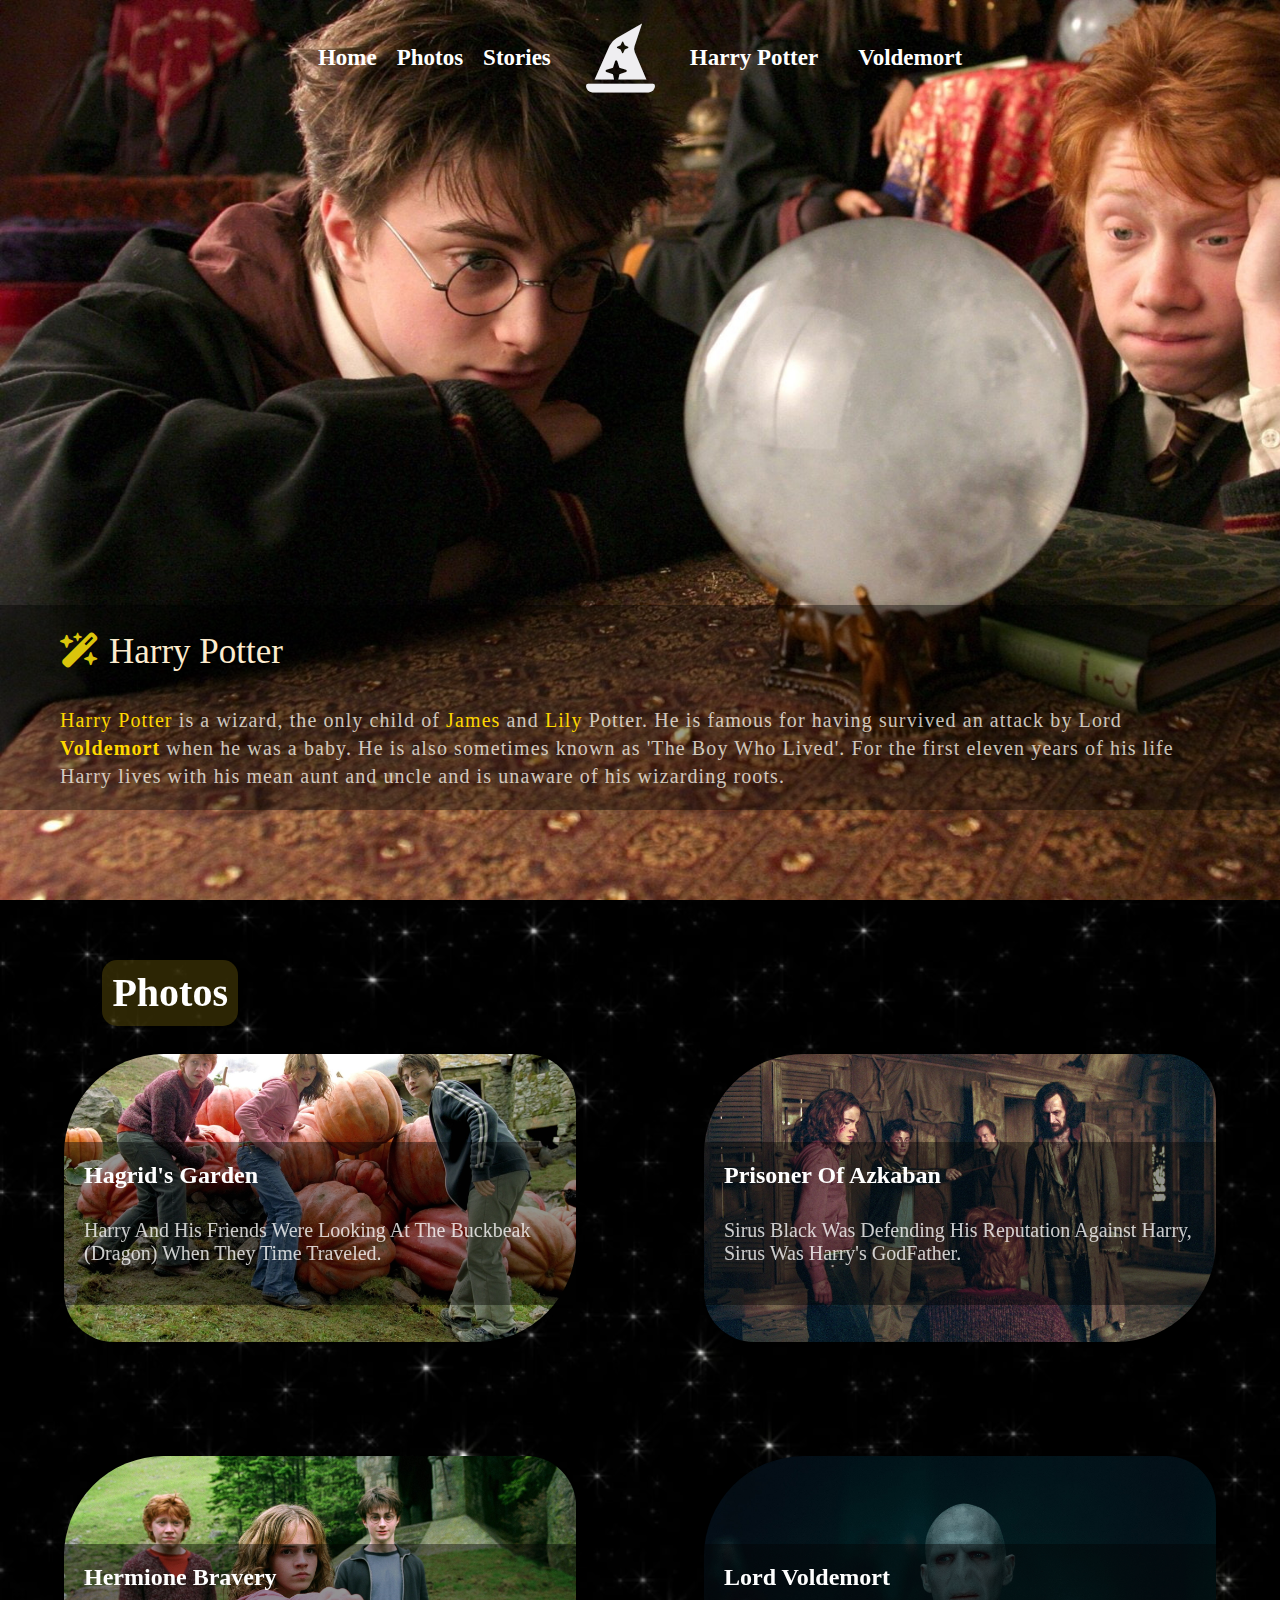
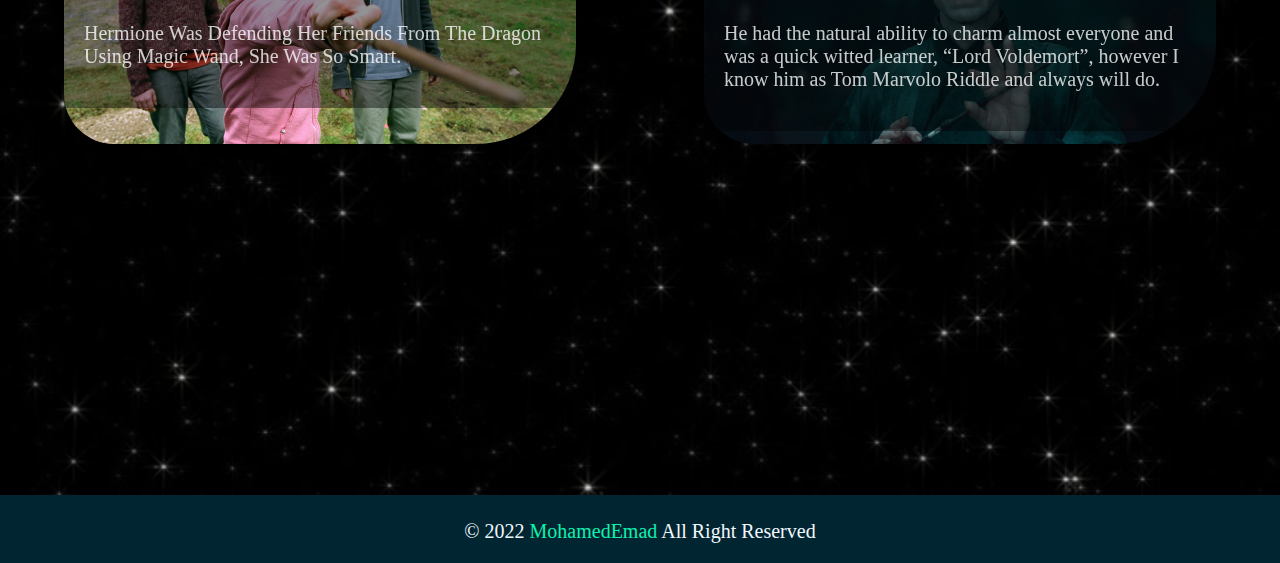
==== harry.html @ 3395ae6b "first" ====
<!DOCTYPE html>
<html lang="en">
<head>
    <meta charset="UTF-8">
    <meta http-equiv="X-UA-Compatible" content="IE=edge">
    <meta name="viewport" content="width=device-width, initial-scale=1.0">
    <link rel="stylesheet" href="css/normalize.css">
    <link rel="stylesheet" href="css/all.min.css">
    <link rel="stylesheet" href="css/harry.css" />
    <link rel="preconnect" href="https://fonts.googleapis.com">
<link rel="preconnect" href="https://fonts.gstatic.com" crossorigin>


                
<link href="https://fonts.googleapis.com/css2?family=Ubuntu:wght@300;400;500&display=swap" rel="stylesheet">
    <title>Harry-Potter</title>
</head>
<body>
    
    <header>
        <div class="container">

            <nav>
                <ul>
                    <li> <a href="index.html">Home </a></li>
                    <li> <a href="#">Photos </a></li>
                    <li> <a href="#">Stories</a></li>
                    <li> <a href="index.html" class="logo">
                            <i class="fa-solid fa-hat-wizard fa-3x"></i>

                        </a> </li>
                    <li> <a href="harry.html">Harry Potter </a></li>
                    <li> <a href="#"> </a></li>
                    <li> <a href="vold.html"> Voldemort</a></li>
                </ul>


            </nav>
        </div>
    </header>

    <div class="landing">
        <div class="overlay">
            <div class="text">
                <div class="content">
                    <h2>Harry Potter </h2>
                    <p><span style="color:gold">Harry Potter</span> is a wizard, the only child of <span style="color: gold;">James</span> and <span style="color: gold;">Lily</span> Potter. He is famous for having survived an attack by Lord <span style="color:gold; font-weight: bold;">Voldemort</span> when he was a baby. He is also sometimes known as 'The Boy Who Lived'. For the first eleven years of his life Harry lives with his mean aunt and uncle and is unaware of his wizarding roots. </p>
                </div>
            </div>
        </div>
    </div>

    <div class="video">
        <h2> Photos</span> </h2>

        <video autoplay muted loop>
            <source src="images/stars.mp4" type="video/mp4">

        </video>

        <div class="contain">

            <div class="box">
                <img src="images//harry.jpg">

                <div class="text">
                    <h2>Hagrid's Garden</h2>
                    <p><span>Harry</span> And His Friends Were Looking At The Buckbeak (<span>Dragon</span>) When They Time Traveled.</p>

                </div>
            </div>

            <div class="box">
                <img src="images//wallpaperflare.com_wallpaper (10).jpg">

                <div class="text">
                    <h2> Prisoner Of Azkaban</h2>
                    <p><span>Sirus Black</span> Was Defending His Reputation Against <span>Harry</span>, <span>Sirus</span> Was Harry's GodFather.</p>

                </div>
            </div>
            <div class="box">
                <img src="images//wallpaperflare.com_wallpaper (9).jpg">

                <div class="text">
                    <h2> Hermione Bravery </h2>
                    <p><span>Hermione</span> Was Defending Her Friends From The Dragon Using Magic Wand, She Was So Smart. </p>

                </div>
            </div>
            <div class="box">
                <img src="images//wallpaperflare.com_wallpaper.jpg">

                <div class="text">
                    <h2>Lord Voldemort</h2>
                    <p>He had the natural ability to charm almost everyone and was a quick witted learner,  “<span>Lord Voldemort</span>”, however I know him as <span>Tom Marvolo Riddle</span> and always will do. </p>
                </div>
            </div>
        </div>       
    </div>
        <div class="footer">
            &copy; 2022 <span>MohamedEmad</span> All Right Reserved
        </div>


</body>
</html>
---- css/harry.css ----
* {
    -webkit-box-sizing: border-box;
    -moz-box-sizing: border-box;
    box-sizing: border-box;
    padding: 0;
    margin: 0;
  }
 
  html {
    scroll-behavior: smooth;
  }
  body {
    font-family: 'Sofia Pro,serif';
    background-color: rgb(2, 38, 49);
    background-image: url(../images/stars.mp4);
  }
  ul {
    list-style: none;
  }
  .container {
    padding-left: 15px;
    padding-right: 15px;
    margin-left: auto;
    margin-right: auto;
  }
  /* Small */
  @media (min-width: 768px) {
    .container {
      width: 750px;
    }
  }
  /* Medium */
  @media (min-width: 992px) {
    .container {
      width: 970px;
    }
  }
  /* Large */
  @media (min-width: 1200px) {
    .container {
      width: 1170px;
    }
  }

  header {   
    left: 0%;    
     width: 100%;
    
     padding: 10px;
     z-index: 2;
     font-family: cursive;
     position: absolute;
   
    
 }
 header .container {
     
   
     
     display: flex;
     justify-content: center;
     align-items: center;
    
     position: relative;
   
     min-height: 96px;
 }

/*
header .container::after {
   content: "";
   position: absolute;
   background-image: url(../images/egy.png);
  
   background-color: #0d663c;
   bottom: 0%;
   width: calc(100% - 47.3px);
   left: 25px;
}
*/

/*
 header .logo img {
     height: 90px;
    
 }
 */

 header .logo i {
   color:#efeef1;
   padding: 0 15px 0 15px;
   
   
  
}
 header nav {
     display: flex;
     position: absolute;
     
 }

 header nav ul {
   display: flex;
   align-items: center;
   z-index: 1;
  

}
header nav li a {
    display: block;
    font-size: 23px;
    font-weight: 800;
    color: white;
    padding: 20px 10px;
    text-decoration: none;
    transition: 0.3s;
    position: relative;
  
    z-index: 2;
      
}
@media (max-width: 768px) {
    header nav ul  :nth-of-type(2) {
        font-size: 17px;
        font-weight: bold;
        display: none;
        
      
    }
    header nav ul :nth-of-type(3){
      display: none;
    }
  
    
  

    header .logo i {
      color: rgb(128, 8, 48);
       padding: 0;
       
      
   }
   header {
     background-color: rgba(0, 0, 0, 0.637);
   }
}

header nav ul li a:hover  {
  /*  rgb(241, 245, 16);*/
   color: rgb(233, 181, 10);
   font-size: 30px;

}

header .logo i:hover {
    color: rgb(233, 181, 10); 
  
}


/*landing*/

.landing {
    background-image: url(../images/wallpaperflare.com_wallpaper\ \(7\).jpg);
    background-size: cover;
    height: calc(100vh );
    position: relative;
    
    
}


.landing .overlay {
  position: absolute;
  left: 0%;
  top: 0%;
  width: 100%;
  height:100%;
  
}
.landing .text {
  position: absolute;

 bottom: 10%;
 left: 0%;
  width: 100%;
 background-color: rgba(0, 0, 0, 0.39);
 padding: 20px 60px;
 display: flex;
 justify-content: center;
 animation-name: show-text;
 animation-duration: 4s;

}

@keyframes show-text {
    from {
      opacity: -0.1;
    }
    to {
     opacity: 1;
    }
    
  }

.landing .text h2 {
  
  
  padding-bottom: 30px;
  font-size: 35px;
  color: #fdecce;
  line-height: 1.4;
  font-family: cursive;
  font-style: normal;
  font-weight: 400;


}
.landing .text h2::before {
    font-family: 'Font Awesome 6 Free';
    content: '\e2ca';
    font-weight: 900;
    margin-right: 10px;
    position: relative;
    color: rgb(218, 197, 12);
}
 

@media(max-width: 768px ){
  .landing .text h2 {
  
    text-align: center;
    padding-bottom: 30px;
    font-size: 35px;
    color: #fdecce;
 
    line-height: 1.4;
  
  
  }
}
.landing .text p {
  color: rgba(248, 245, 236, 0.788);
  font-size: 20px;
    line-height: 1.4;
  letter-spacing: 1.1px;
}

.video {
    height: 1200px;
    width:100%;
    overflow:hidden;
    position: relative;
 
  
  }
  .video::before {
    position: absolute;
    content: '';
    left: 0%;
    top: 0%;
    width: 100%;
    height:100%;
   
  }
  .video video {
    
   min-height: 100%;
   min-width: 100%;
    
    margin-top: -5px;
    
  }
  .video .contain {
   position: absolute;
    width: 100%;
    display: flex;
    flex-wrap: wrap;
  
    justify-content: space-around;
    
    left: 0%;
    top: 12%;
    
  }
  
  .video .box {
    position: relative;
    flex-basis: 40%;
    margin-bottom: 100px;
   
    margin-top: 10px;
    transition: 0.3s;
  
    
  }
  
  .video .box:hover img {
     
    
      border: 1px solid white;
      width: 110%;
      border-radius: 0 0 0 0;
      
  }
  .video .box:hover .text p span {
    color:gold;
}
  
  @media(max-width: 768px){
    .video .box {
    margin-bottom: 25px;
    padding-bottom: -20px;
    }
  }
  
  .video .box .text {
  
    position: absolute;
     left: 0%;
     padding: 20px;
     background-color: rgba(2, 3, 3, 0.425);
     width: 100%;
     transition: 0.3s;
    top: 30%;
   
  }
  @media (max-width: 768px) {
    .video .box {
      flex-basis: 100%;
    } 
    
  }
  
  .video .box img {
      width: 100%;
      border-radius: 100px 50px 100px 50px;
      transition: 0.3s;
  }
  .video .text h2 {
    margin: 0 0 30px;
    
   color: white;
   
  }
  .video .text p {
    margin-bottom: 20px;
    font-size: 20px;
    color:rgba(255, 255, 255, 0.781);
  }
  
  .video > h2{
      position: absolute;
      top: 5%;
      background-color: rgba(255, 212, 22, 0.171);
      border-radius: 15px;
      left: 8%;
      color: white;
      font-size: 40px;
      padding: 10px;
    
  }


  .caption {
    position: absolute;
    width: 100%;
    left: 0%;
    bottom: -50%;
    color: white;
    background-color: rgba(82, 3, 3, 0.473);
    transform: translateY(-50%);
    text-align: center;
  
  }
  
  .caption h2 {
    font-size: 35px;
    padding: 35px 0;
  }
  .caption h2::before {
    
      font-family: 'Font Awesome 6 Free';
      content: '\e2ca';
      font-weight: 900;
      margin-right: 10px;
      position: relative;
      
  
  }
  
  .caption p {
    padding-bottom: 25px;
    font-size: 20px;
  }
  @media (max-width: 768px){
    .caption {
      text-align: center;
      bottom: -45%;
      padding-top: 20px;
      padding-bottom: 50px;
    }
  }
  

  
  .footer {
    padding-top: 20px;
    padding-bottom: 20px;
    text-align: center;
    font-size: 20px;
    color: aliceblue;
 
  }
  .footer span {
    color: rgb(16, 241, 174);
  }
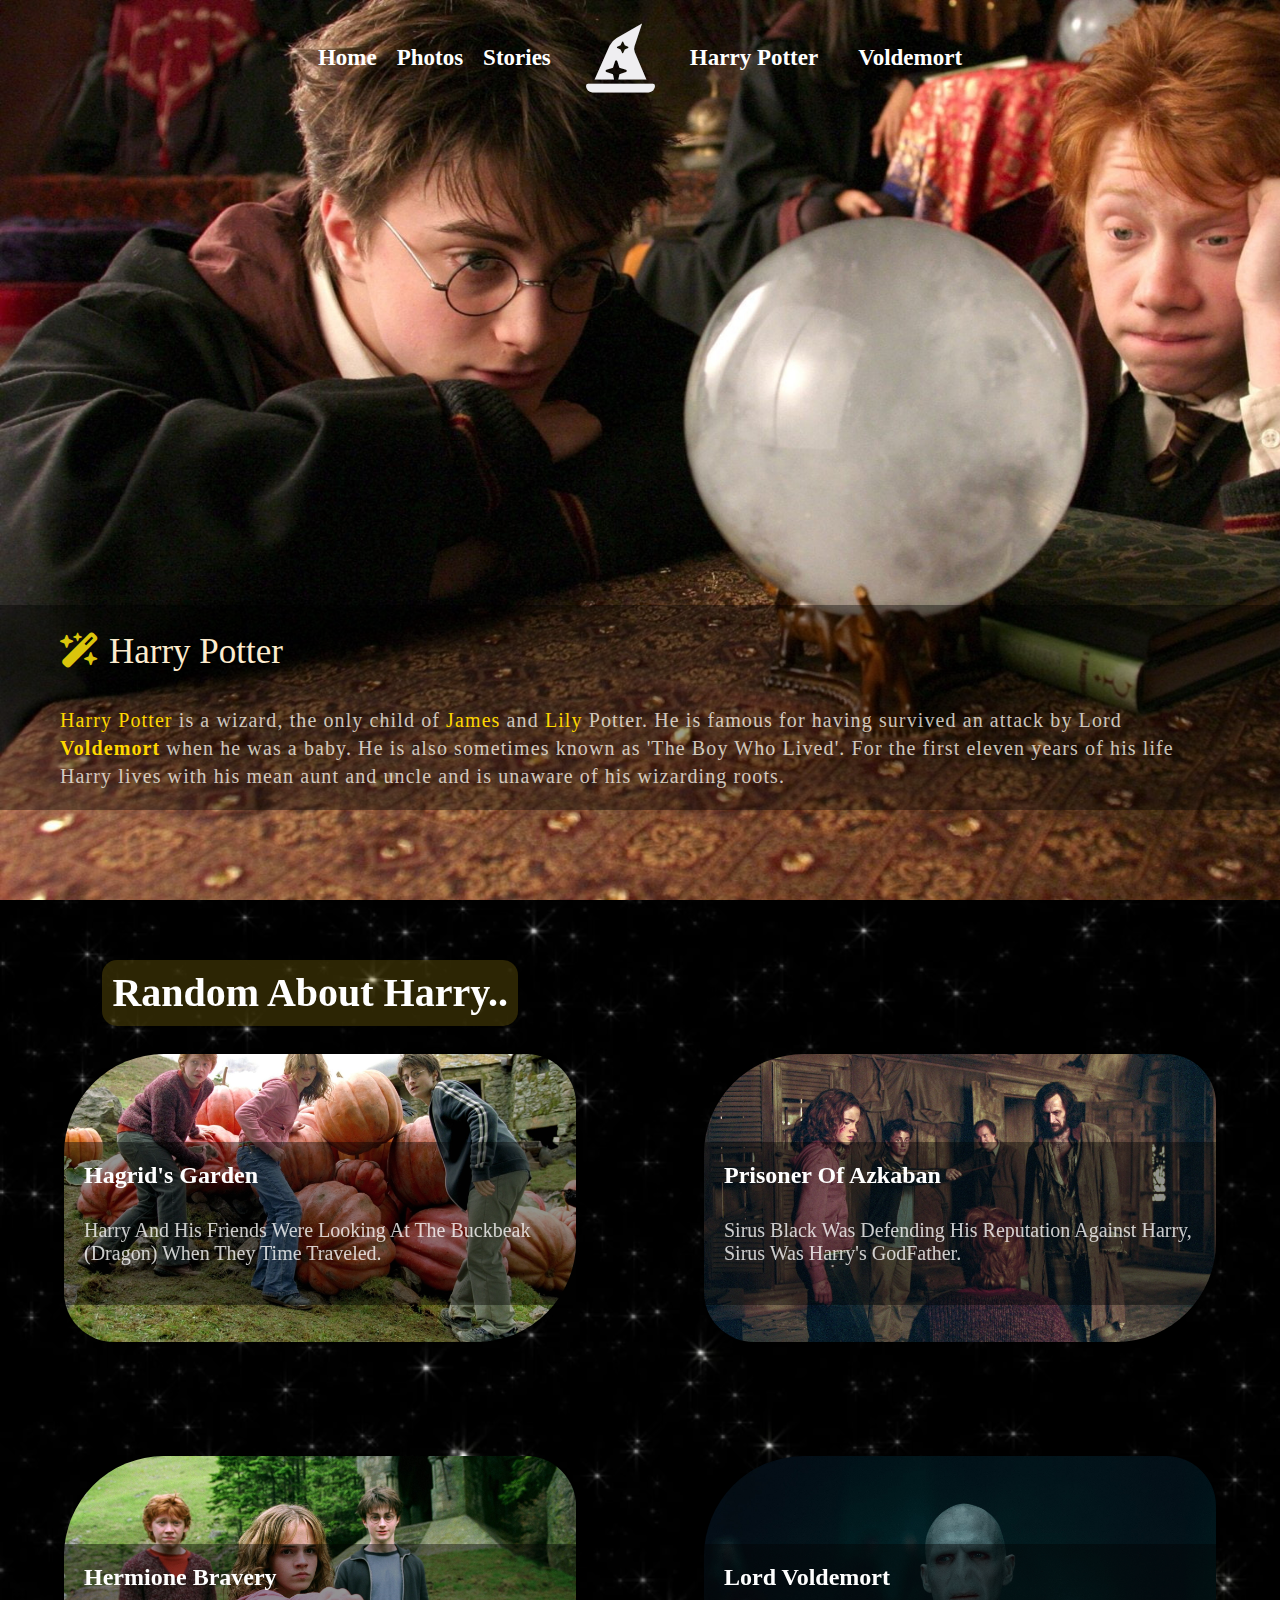
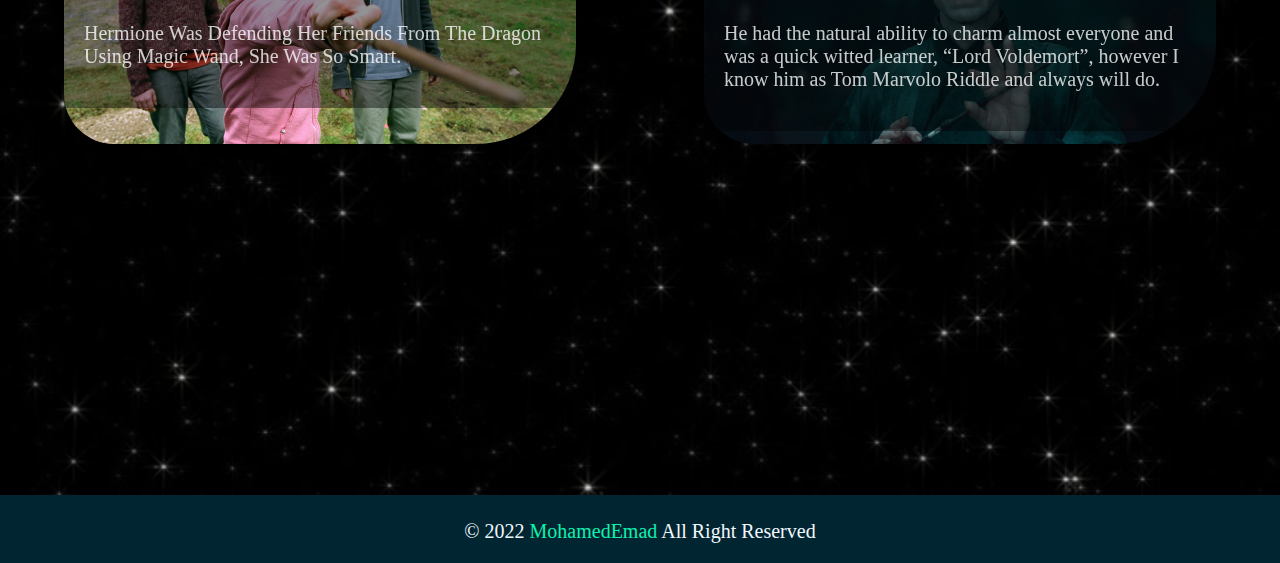
==== commit 1b381d41: "Update harry.html" ====
--- a/harry.html
+++ b/harry.html
@@ -51,7 +51,7 @@
     </div>
 
     <div class="video">
-        <h2> Photos</span> </h2>
+        <h2> Random About Harry..</span> </h2>
 
         <video autoplay muted loop>
             <source src="images/stars.mp4" type="video/mp4">
@@ -104,4 +104,4 @@
 
 
 </body>
-</html>+</html>
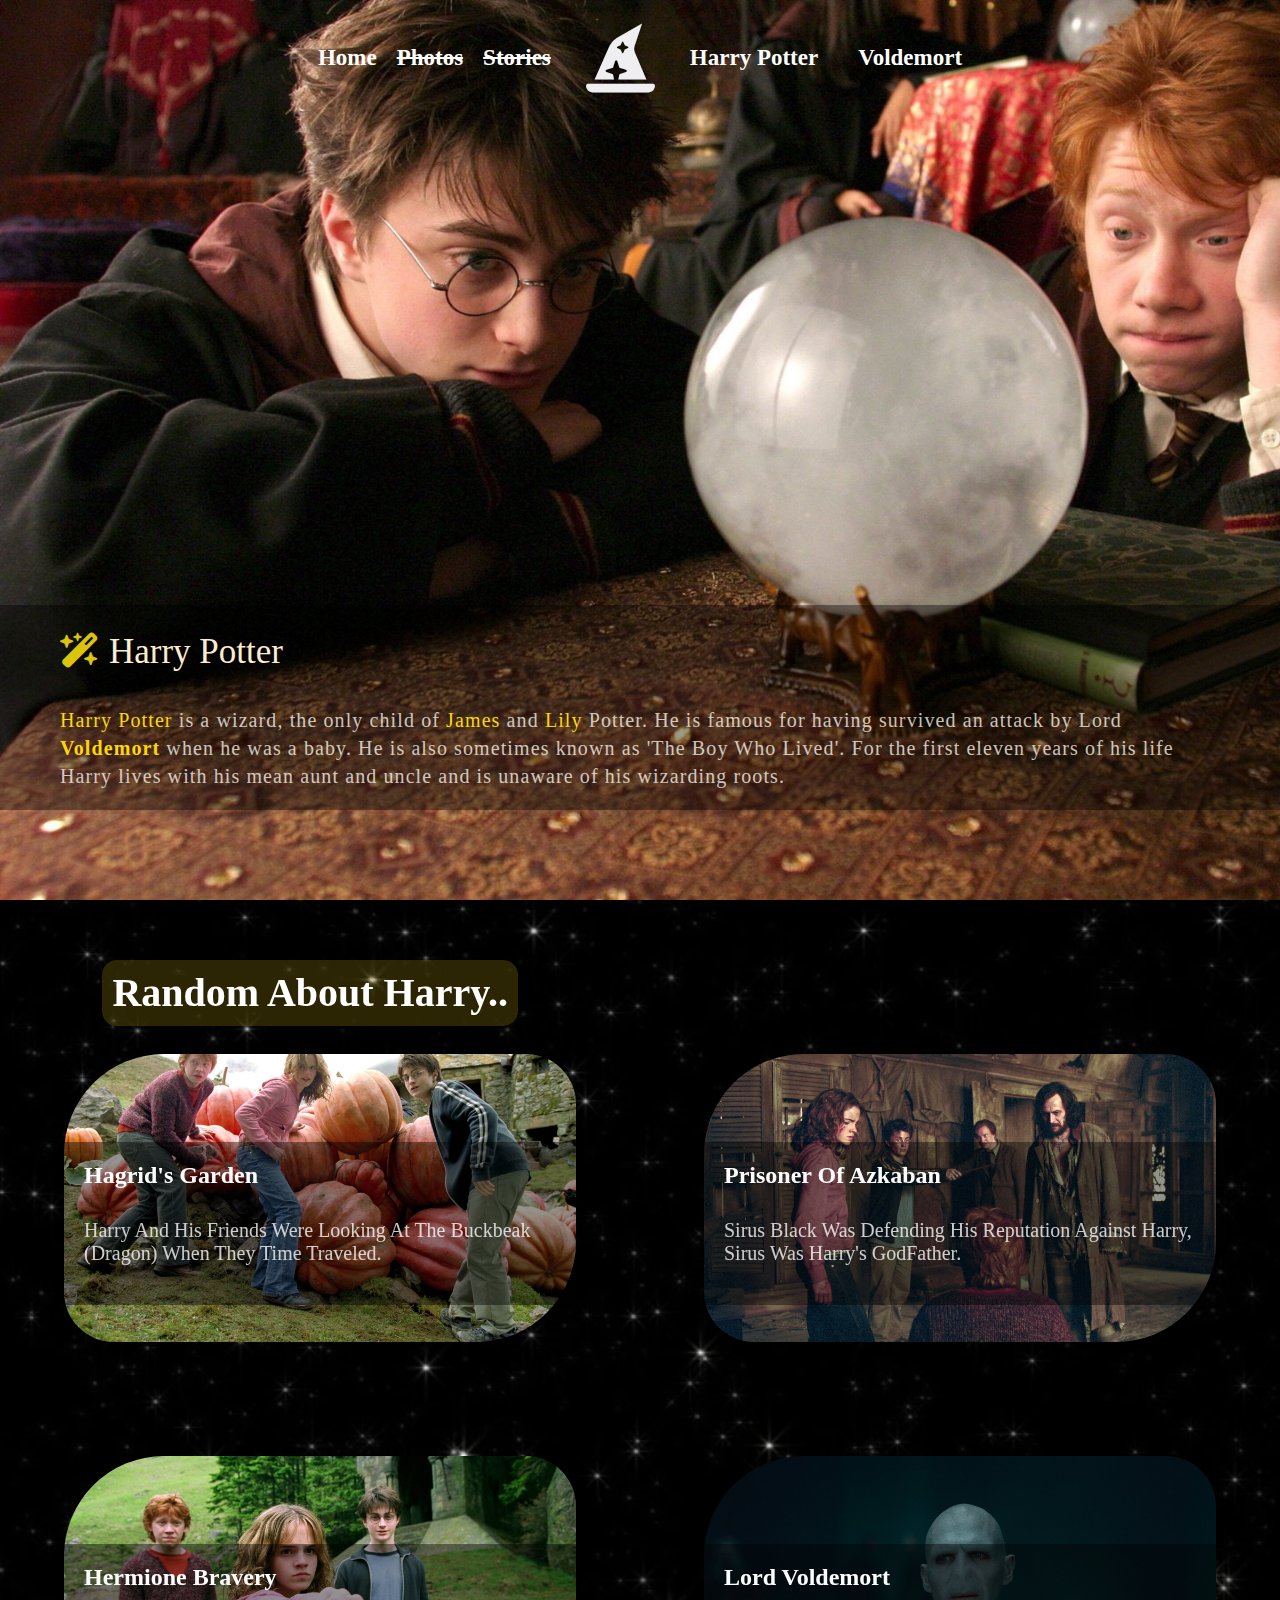
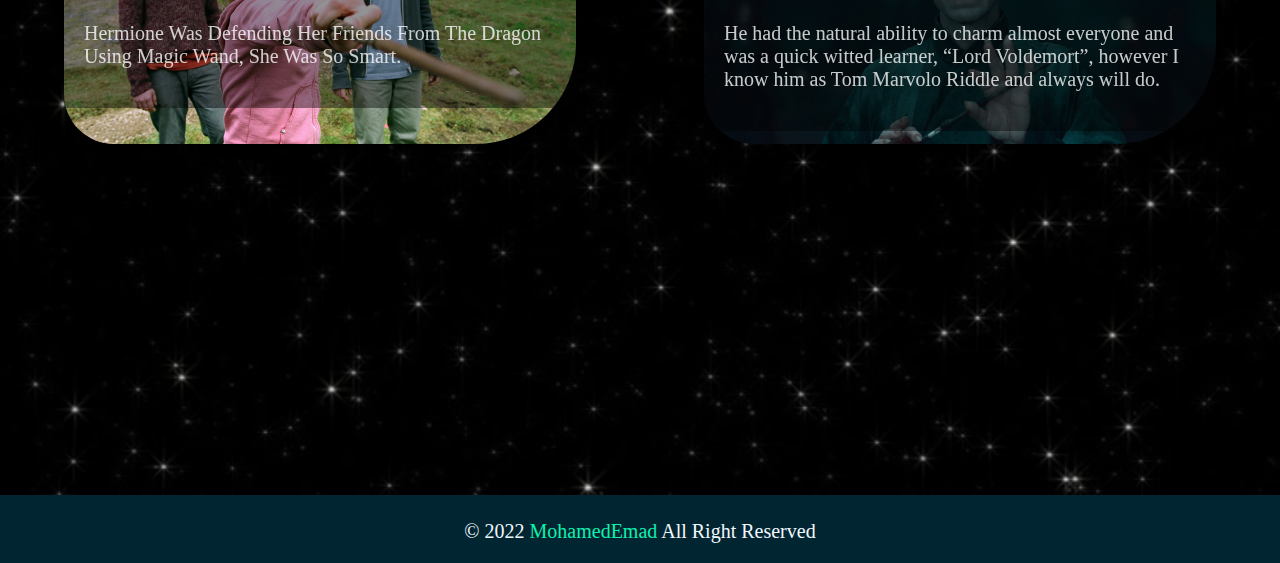
==== commit dc4bf2ce: "Update harry.html" ====
--- a/harry.html
+++ b/harry.html
@@ -23,8 +23,8 @@
             <nav>
                 <ul>
                     <li> <a href="index.html">Home </a></li>
-                    <li> <a href="#">Photos </a></li>
-                    <li> <a href="#">Stories</a></li>
+                    <li> <a style="text-decoration-line: line-through;" href="#">Photos </a></li>
+                    <li> <a style="text-decoration-line: line-through;" href="#">Stories</a></li>
                     <li> <a href="index.html" class="logo">
                             <i class="fa-solid fa-hat-wizard fa-3x"></i>
 
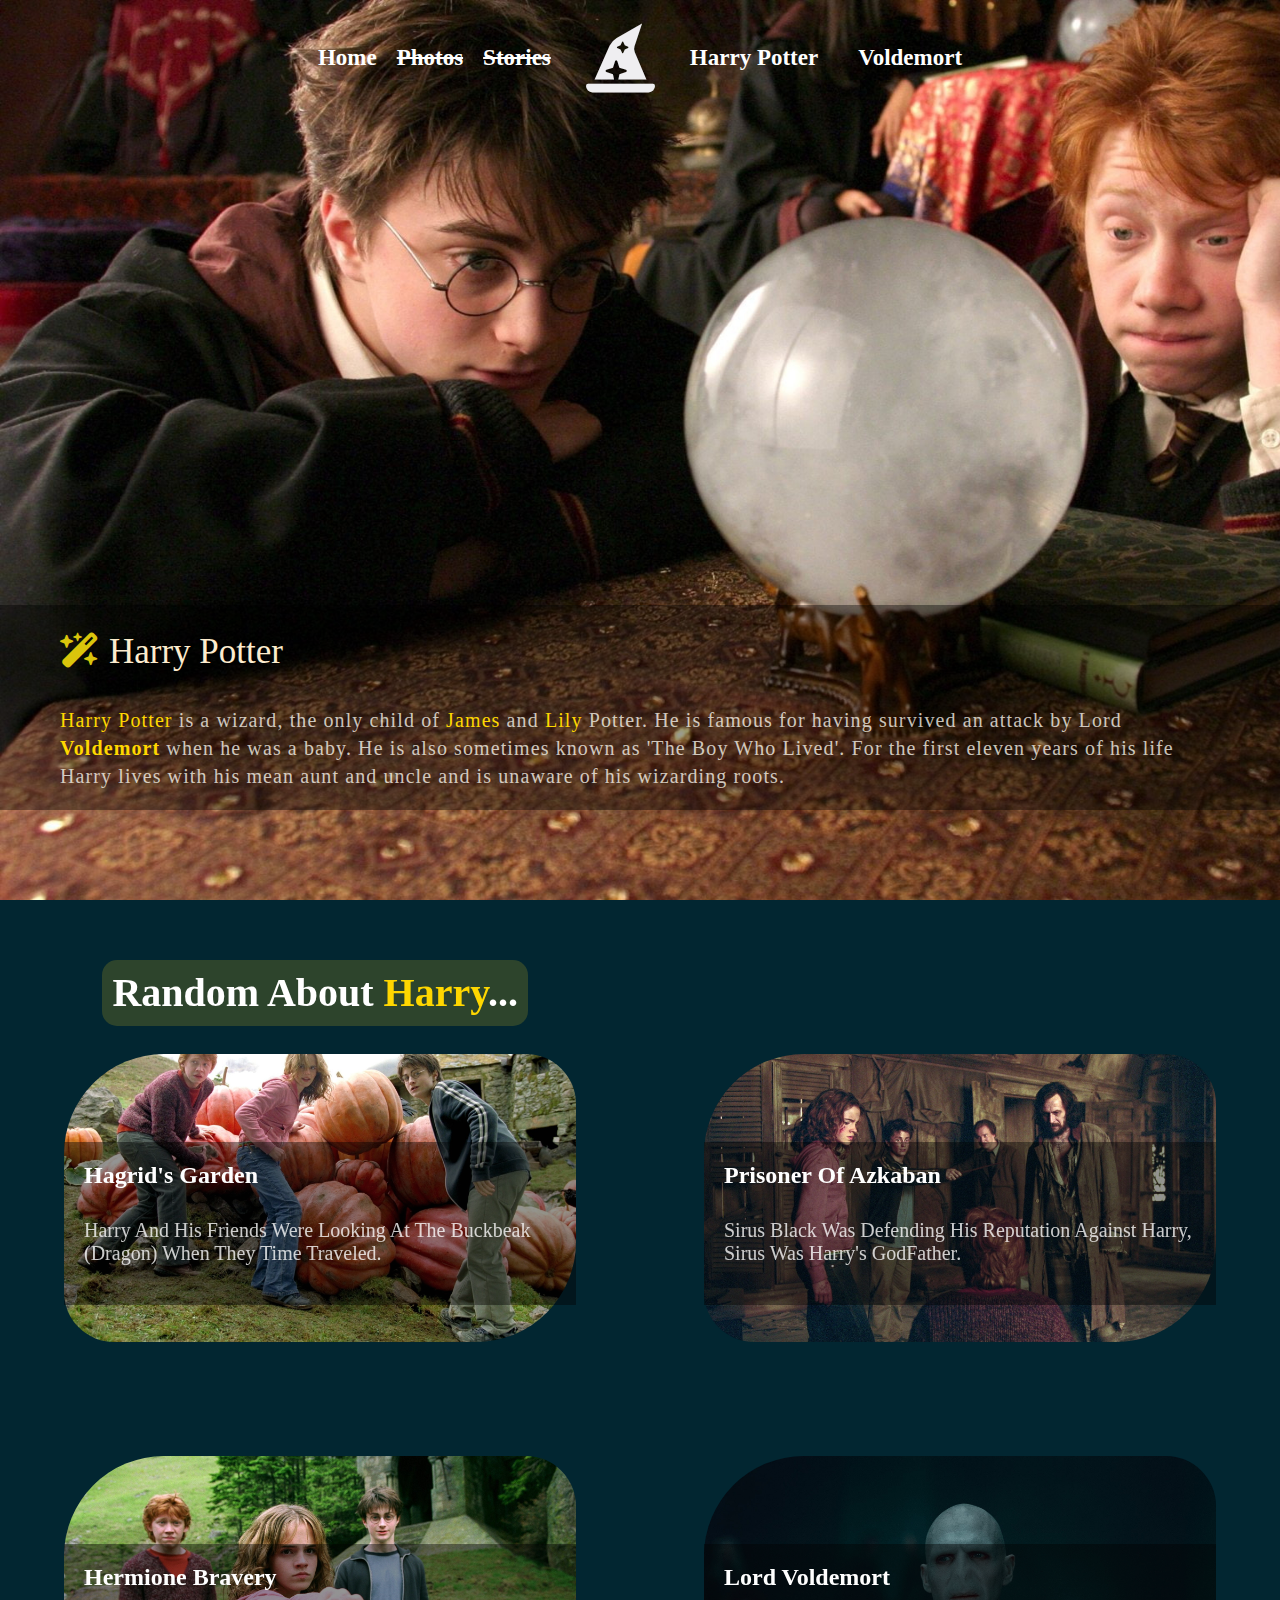
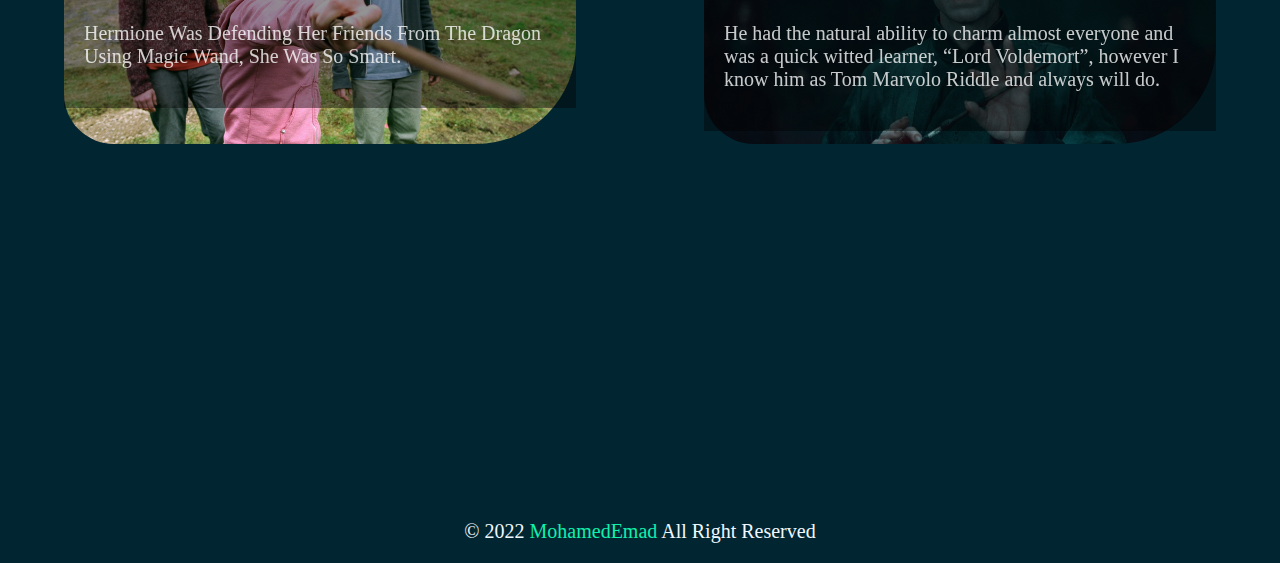
==== commit 5134c54e: "Update harry.html" ====
--- a/harry.html
+++ b/harry.html
@@ -51,7 +51,7 @@
     </div>
 
     <div class="video">
-        <h2> Random About Harry..</span> </h2>
+        <h2> Random About <span style="color: gold;">Harry</span>...</span> </h2>
 
         <video autoplay muted loop>
             <source src="images/stars.mp4" type="video/mp4">
--- a/css/harry.css
+++ b/css/harry.css
@@ -48,7 +48,7 @@
     
      padding: 10px;
      z-index: 2;
-     font-family: cursive;
+    
      position: absolute;
    
     
@@ -312,6 +312,9 @@
     margin-bottom: 25px;
     padding-bottom: -20px;
     }
+       .video .box .text p {
+    font-size: 16px;
+  }
   }
   
   .video .box .text {
@@ -414,4 +417,4 @@
   }
   .footer span {
     color: rgb(16, 241, 174);
-  }+  }
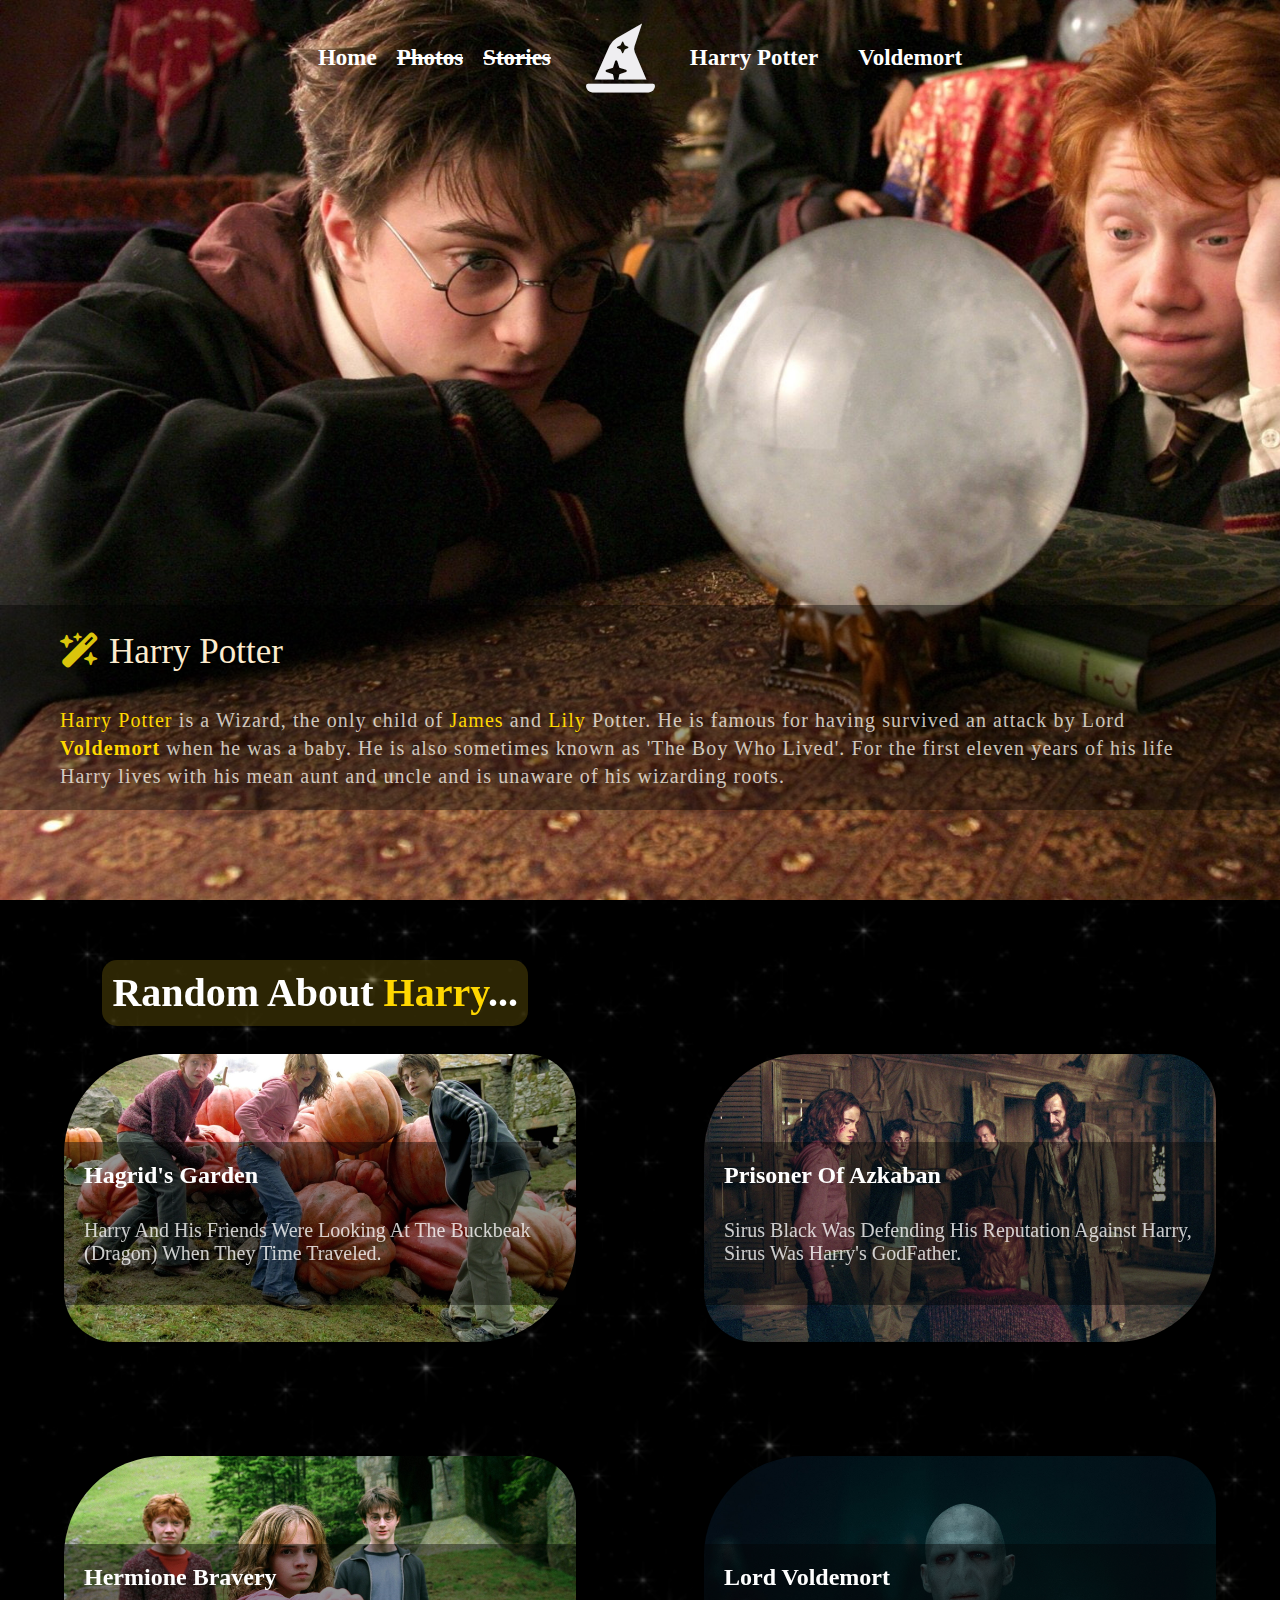
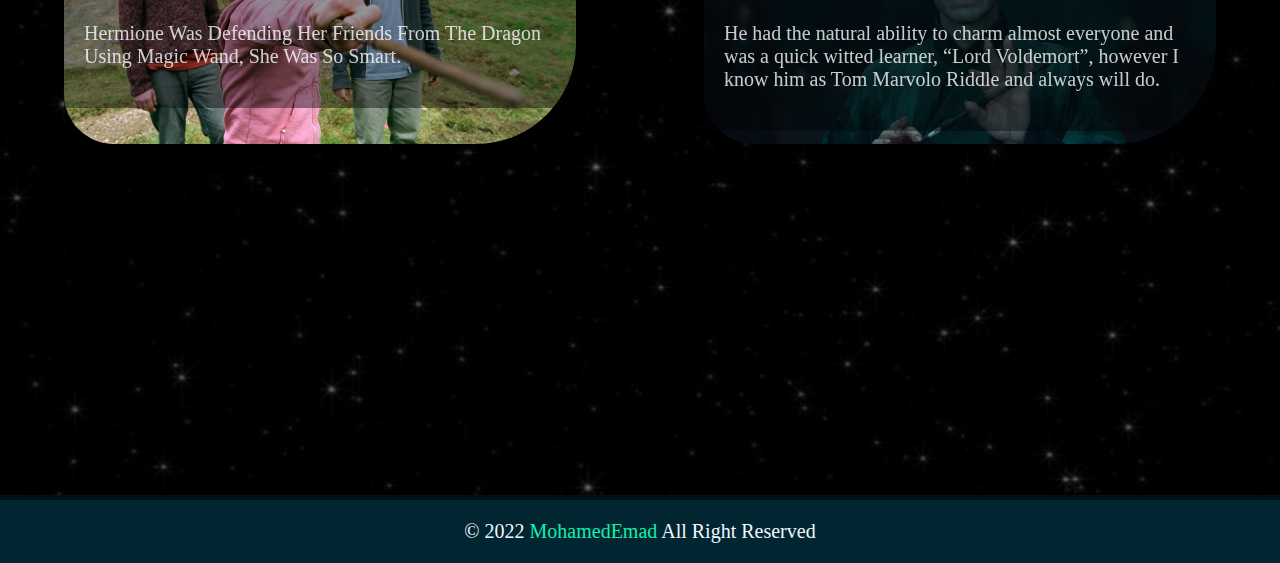
==== commit c2eb9a46: "Update harry.html" ====
--- a/harry.html
+++ b/harry.html
@@ -44,7 +44,7 @@
             <div class="text">
                 <div class="content">
                     <h2>Harry Potter </h2>
-                    <p><span style="color:gold">Harry Potter</span> is a wizard, the only child of <span style="color: gold;">James</span> and <span style="color: gold;">Lily</span> Potter. He is famous for having survived an attack by Lord <span style="color:gold; font-weight: bold;">Voldemort</span> when he was a baby. He is also sometimes known as 'The Boy Who Lived'. For the first eleven years of his life Harry lives with his mean aunt and uncle and is unaware of his wizarding roots. </p>
+                    <p><span style="color:gold">Harry Potter</span> is a Wizard, the only child of <span style="color: gold;">James</span> and <span style="color: gold;">Lily</span> Potter. He is famous for having survived an attack by Lord <span style="color:gold; font-weight: bold;">Voldemort</span> when he was a baby. He is also sometimes known as 'The Boy Who Lived'. For the first eleven years of his life Harry lives with his mean aunt and uncle and is unaware of his wizarding roots. </p>
                 </div>
             </div>
         </div>
--- a/css/harry.css
+++ b/css/harry.css
@@ -261,6 +261,7 @@
     top: 0%;
     width: 100%;
     height:100%;
+      background-color: rgba(0, 0, 0, 0.527);
    
   }
   .video video {
@@ -315,6 +316,11 @@
        .video .box .text p {
     font-size: 16px;
   }
+         .video > h2 {
+         font-size: 30px;
+      }
+    
+      
   }
   
   .video .box .text {
@@ -332,7 +338,7 @@
     .video .box {
       flex-basis: 100%;
     } 
-    
+   
   }
   
   .video .box img {
@@ -364,6 +370,11 @@
     
   }
 
+  @media (max-width: 500px){
+    .video > h2 {
+      font-size: 30px;
+    }
+  }
 
   .caption {
     position: absolute;
